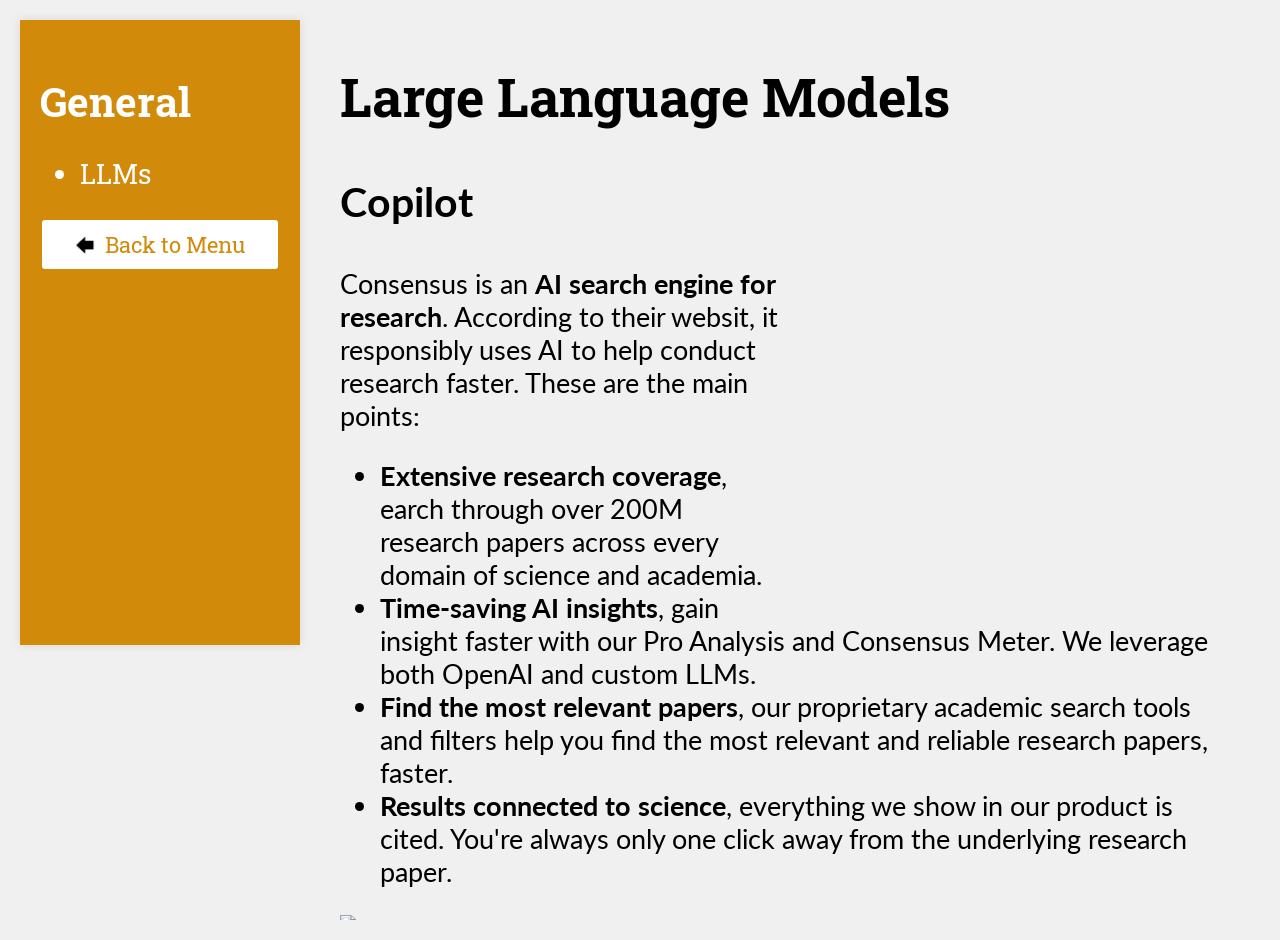
==== AI Toolkit in STEM/general.html @ c7599768 "Add files via upload" ====
<!DOCTYPE html>
<html lang="en">
<head>
    <meta charset="UTF-8">
    <meta name="viewport" content="width=device-width, initial-scale=1.0">
    <title>Research Assistants</title>
    <link href="https://fonts.googleapis.com/css2?family=Lato:wght@400;700&family=Roboto+Slab:wght@400;700&display=swap" rel="stylesheet">
    <style>
        body {
            font-family: 'Lato', sans-serif;
            font-size: 1.7em;
            display: flex;
            flex-direction: row;
            justify-content: flex-start;
            align-items: flex-start;
            height: 100vh;
            background-color: #f0f0f0;
            margin: 0;
            padding: 20px;
        }
        h1 {
            font-family: 'Roboto Slab', serif;
            font-size: 3em;
            margin-bottom: 20px;
            text-align: center;
            width: 100%;
        }
        .sidebar {
            width: 240px;
            background-color: #D18A09; /* Match the color of the hexagon */
            padding: 20px;
            box-shadow: 0 0 10px rgba(0,0,0,0.1);
            position: fixed;
            height: 65%;
            overflow-y: auto;
        }
        .sidebar h2 {
            font-family: 'Roboto Slab', serif;
            font-size: 1.5em;
            margin-bottom: 20px;
            color: white;
        }
        .sidebar ul {
            color: white;
            padding-left: 40px;
        }
        .sidebar ul li {
            margin-bottom: 10px;
        }
        .sidebar ul li a {
            font-family: 'Roboto Slab', serif;
            color: white;
            text-decoration: none;
            cursor: pointer;
        }
        .sidebar ul li a:hover {
            text-decoration: underline;
        }
        .content {
            margin-left: 300px; /* Space for the sidebar */
            padding: 20px;
            width: calc(100% - 240px);
            overflow-y: auto;
            height: calc(100vh - 40px);
        }
        .content h2 {
            font-family: 'Roboto Slab', serif;
            font-size: 2em;
            margin-top: 20px;
        }
        .content h3 {
            font-size: 1.5em;
            margin-top: 15px;
        }
        /* Style for the video container */
        .video-container {
            float: right;
            width: 45%;
            margin-left: 50px;
        }
        /* Style for the image container */
        .image-container {
            float: left;
            width: 45%;
            margin-right: 50px;
        }
        /* Clear floats after the containers */
        .clearfix::after {
            content: "";
            clear: both;
            display: table;
        }
		/* Style for the back button */
        .back-button {
            display: flex;
            align-items: center;
            justify-content: center;
            background-color: #ffffff;
            color: #D18A09;
            border: 2px solid #D18A09;
            border-radius: 5px;
            padding: 10px;
            text-decoration: none;
            font-family: 'Roboto Slab', serif;
            font-size: 0.8em;
            margin-top: 20px;
            cursor: pointer;
        }
        .back-button:hover {
            background-color: #D18A09;
            color: #ffffff;
        }
        .back-button img {
            margin-right: 10px;
        }
    </style>
</head>
<body>
    <div class="sidebar">
        <h2>General</h2>
        <ul>
            <li><a href="#LLMs">LLMs</a></li>
        </ul>
		<!-- Back button with icon -->
        <a href="menu.html" class="back-button">
            <img src="back_button.png" alt="back" width="20" height="20">
            Back to Menu
        </a>
    </div>
    <div class="content">
        <h2 id="search-engines">Large Language Models</h2>
        <h3>Copilot</h3>
        <div class="clearfix">
            <!-- Container for the YouTube video link -->
            <div class="video-container">
                <iframe width="600" height="350" src="https://www.youtube.com/embed/I8VC6R7-J6M?si=D0q6HdOFgg9ZQ0XY" title="YouTube video player" frameborder="0" allow="accelerometer; autoplay; clipboard-write; encrypted-media; gyroscope; picture-in-picture; web-share" referrerpolicy="strict-origin-when-cross-origin" allowfullscreen></iframe>
            </div>
            <!-- Text content that wraps around the containers -->
            <p>Consensus is an <strong>AI search engine for research</strong>. According to their websit, it responsibly uses AI to help conduct research faster. These are the main points: </p>
			<div>
				<ul>
        			<li><strong>Extensive research coverage</strong>, earch through over 200M research papers across every domain of science and academia.</li>
        			<li><strong>Time-saving AI insights</strong>, gain insight faster with our Pro Analysis and Consensus Meter. We leverage both OpenAI and custom LLMs.</li>
        			<li><strong>Find the most relevant papers</strong>, our proprietary academic search tools and filters help you find the most relevant and reliable research papers, faster. </li>
					<li> <strong> Results connected to science</strong>, everything we show in our product is cited. You're always only one click away from the underlying research paper.</li>
    			</ul>
			</div>
			<!-- Container for the image -->
            <div class="image-container">
                <img src="/images/consensus_example1.png" alt="consensus output" style="width:100%;">
            </div>
			<p>This is an example of the of outputs of the AI tool. The search inquries about the effect of exercise and cognition and the AI generates a synthesis of the research on the topic (proprietary LLM) with an bar visualising the consesus on the question and a conclusion at the end. It also suggests related questions and the results provide a list of the peer-reviewed articles and sources that are used to provide the information. They have tags such as "Meta Analysis" or "Very Rigorous Journal" to help the reader filter through the research papers on the topic.</p>
			<div>
				<h4>
					Additional Info
				</h4>
				<div>
					<ul>
						<li><a href="https://consensus.app">Consensus Website</a></li>
						<li>For more information contact: example@mmu.ac.uk</li>
					</ul>
				</div>
			</div>
      </div>
        <h3>Chat-GPT</h3>
        <p>Lorem ipsum dolor sit amet, consectetur adipiscing elit. Sed do eiusmod tempor incididunt ut labore et dolore magna aliqua. Ut enim ad minim veniam, quis nostrud exercitation ullamco laboris nisi ut aliquip ex ea commodo consequat. Duis aute irure dolor in reprehenderit in voluptate velit esse cillum dolore eu fugiat nulla pariatur. Excepteur sint occaecat cupidatat non proident, sunt in culpa qui officia deserunt mollit anim id est laborum.</p>
        <h3>Claude</h3>
        <p>Lorem ipsum dolor sit amet, consectetur adipiscing elit. Sed do eiusmod tempor incididunt ut labore et dolore magna aliqua. Ut enim ad minim veniam, quis nostrud exercitation ullamco laboris nisi ut aliquip ex ea commodo consequat. Duis aute irure dolor in reprehenderit in voluptate velit esse cillum dolore eu fugiat nulla pariatur. Excepteur sint occaecat cupidatat non proident, sunt in culpa qui officia deserunt mollit anim id est laborum.</p>
        <h3>Gemini</h3>
        <p>Lorem ipsum dolor sit amet, consectetur adipiscing elit. Sed do eiusmod tempor incididunt ut labore et dolore magna aliqua. Ut enim ad minim veniam, quis nostrud exercitation ullamco laboris nisi ut aliquip ex ea commodo consequat. Duis aute irure dolor in reprehenderit in voluptate velit esse cillum dolore eu fugiat nulla pariatur. Excepteur sint occaecat cupidatat non proident, sunt in culpa qui officia deserunt mollit anim id est laborum.</p>
    </div>
</body>
</html>
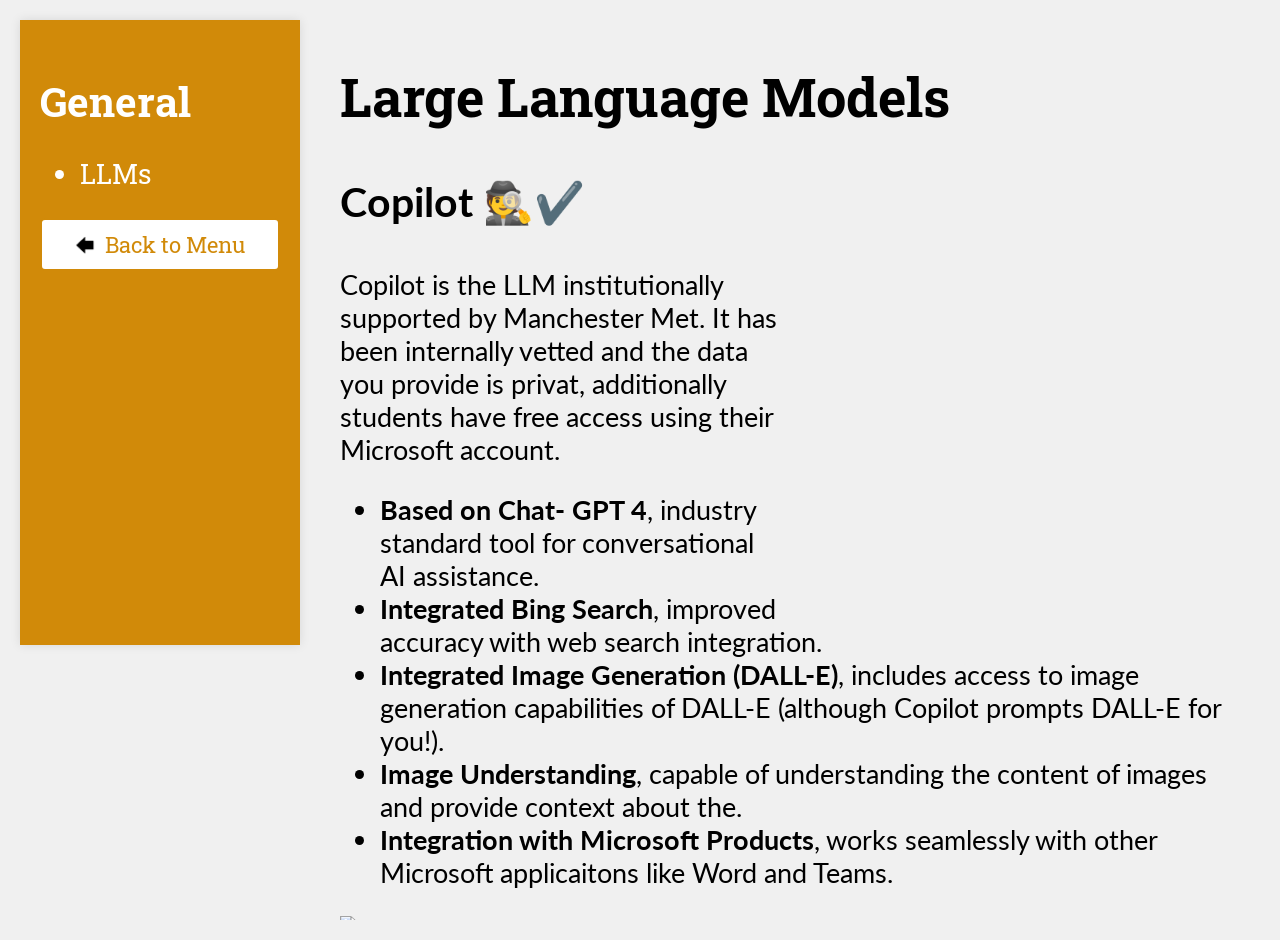
==== commit 2a27d0f3: "Update general.html" ====
--- a/AI Toolkit in STEM/general.html
+++ b/AI Toolkit in STEM/general.html
@@ -129,35 +129,38 @@
     </div>
     <div class="content">
         <h2 id="search-engines">Large Language Models</h2>
-        <h3>Copilot</h3>
+        <h3>Copilot <span class="icon">🕵️✔️</span></h3>
         <div class="clearfix">
             <!-- Container for the YouTube video link -->
             <div class="video-container">
-                <iframe width="600" height="350" src="https://www.youtube.com/embed/I8VC6R7-J6M?si=D0q6HdOFgg9ZQ0XY" title="YouTube video player" frameborder="0" allow="accelerometer; autoplay; clipboard-write; encrypted-media; gyroscope; picture-in-picture; web-share" referrerpolicy="strict-origin-when-cross-origin" allowfullscreen></iframe>
+                <iframe width="600" height="350" src="https://www.youtube.com/embed/zqH-HtQbaeU?si=abTDzqmUIDOjoDF9" title="YouTube video player" frameborder="0" allow="accelerometer; autoplay; clipboard-write; encrypted-media; gyroscope; picture-in-picture; web-share" referrerpolicy="strict-origin-when-cross-origin" allowfullscreen></iframe>
             </div>
             <!-- Text content that wraps around the containers -->
-            <p>Consensus is an <strong>AI search engine for research</strong>. According to their websit, it responsibly uses AI to help conduct research faster. These are the main points: </p>
+            <p>Copilot is the LLM institutionally supported by Manchester Met. It has been internally vetted and the data you provide is privat, additionally students have free access using their Microsoft account.&nbsp; &nbsp; </p>
 			<div>
 				<ul>
-        			<li><strong>Extensive research coverage</strong>, earch through over 200M research papers across every domain of science and academia.</li>
-        			<li><strong>Time-saving AI insights</strong>, gain insight faster with our Pro Analysis and Consensus Meter. We leverage both OpenAI and custom LLMs.</li>
-        			<li><strong>Find the most relevant papers</strong>, our proprietary academic search tools and filters help you find the most relevant and reliable research papers, faster. </li>
-					<li> <strong> Results connected to science</strong>, everything we show in our product is cited. You're always only one click away from the underlying research paper.</li>
-    			</ul>
-			</div>
+        			<li><strong>Based on Chat- GPT 4</strong>, industry standard tool for conversational AI assistance.</li>
+        			<li><strong>Integrated Bing Search</strong>, improved accuracy with web search integration.</li>
+        			<li><strong>Integrated Image Generation (DALL-E)</strong>, includes access to image generation capabilities of DALL-E (although Copilot prompts DALL-E for you!). </li>
+					<li> <strong> Image Understanding</strong>, capable of understanding the content of images and provide context about the.</li>
+					<li> <strong> Integration with Microsoft Products</strong>, works seamlessly with other Microsoft applicaitons like Word and Teams.</li>
+   			  </ul>
+		  </div>
 			<!-- Container for the image -->
             <div class="image-container">
                 <img src="/images/consensus_example1.png" alt="consensus output" style="width:100%;">
             </div>
-			<p>This is an example of the of outputs of the AI tool. The search inquries about the effect of exercise and cognition and the AI generates a synthesis of the research on the topic (proprietary LLM) with an bar visualising the consesus on the question and a conclusion at the end. It also suggests related questions and the results provide a list of the peer-reviewed articles and sources that are used to provide the information. They have tags such as "Meta Analysis" or "Very Rigorous Journal" to help the reader filter through the research papers on the topic.</p>
+			<p>Most computers with Windows 11 have Copilot included, you can also access using the Edge browser (to- right corner) or any browser by typing the web address (below). The image helps understand the interface and how to interact with Copilot. There are numerous resources centred around the effective use of generative AI tools, particularly LLMs. A link to the Rise study pack is included below and a brief overview of Prompt Engineering (the methodology to get reliable and consistent outputs) are included to get you started. The use of AI in Higher Education is a vast topic and we encourage you to engage with it all aspects of it, not just the effective use of LLMs. Ethical considerations and critical evaluation are key aspects of using any AI tool.&nbsp; &nbsp; &nbsp; &nbsp;</p>
 			<div>
 				<h4>
 					Additional Info
 				</h4>
 				<div>
 					<ul>
-						<li><a href="https://consensus.app">Consensus Website</a></li>
-						<li>For more information contact: example@mmu.ac.uk</li>
+						<li><a href="https://copilot.microsoft.com/chats/9JbjZhaXxMiZX2Ah8VwhR">Copilot Website</a></li>
+						<li> <a href="https://rise.mmu.ac.uk/courses/ai-literacy/">Rise AI Literacy Pack</a> from Manchester Metropolitan University </li>
+						<li> Prompt Engineering Workshops&nbsp; </li>
+						<li>For more information contact: r.ochoa.cabrero@mmu.ac.uk</li>
 					</ul>
 				</div>
 			</div>
@@ -170,4 +173,4 @@
         <p>Lorem ipsum dolor sit amet, consectetur adipiscing elit. Sed do eiusmod tempor incididunt ut labore et dolore magna aliqua. Ut enim ad minim veniam, quis nostrud exercitation ullamco laboris nisi ut aliquip ex ea commodo consequat. Duis aute irure dolor in reprehenderit in voluptate velit esse cillum dolore eu fugiat nulla pariatur. Excepteur sint occaecat cupidatat non proident, sunt in culpa qui officia deserunt mollit anim id est laborum.</p>
     </div>
 </body>
-</html>+</html>
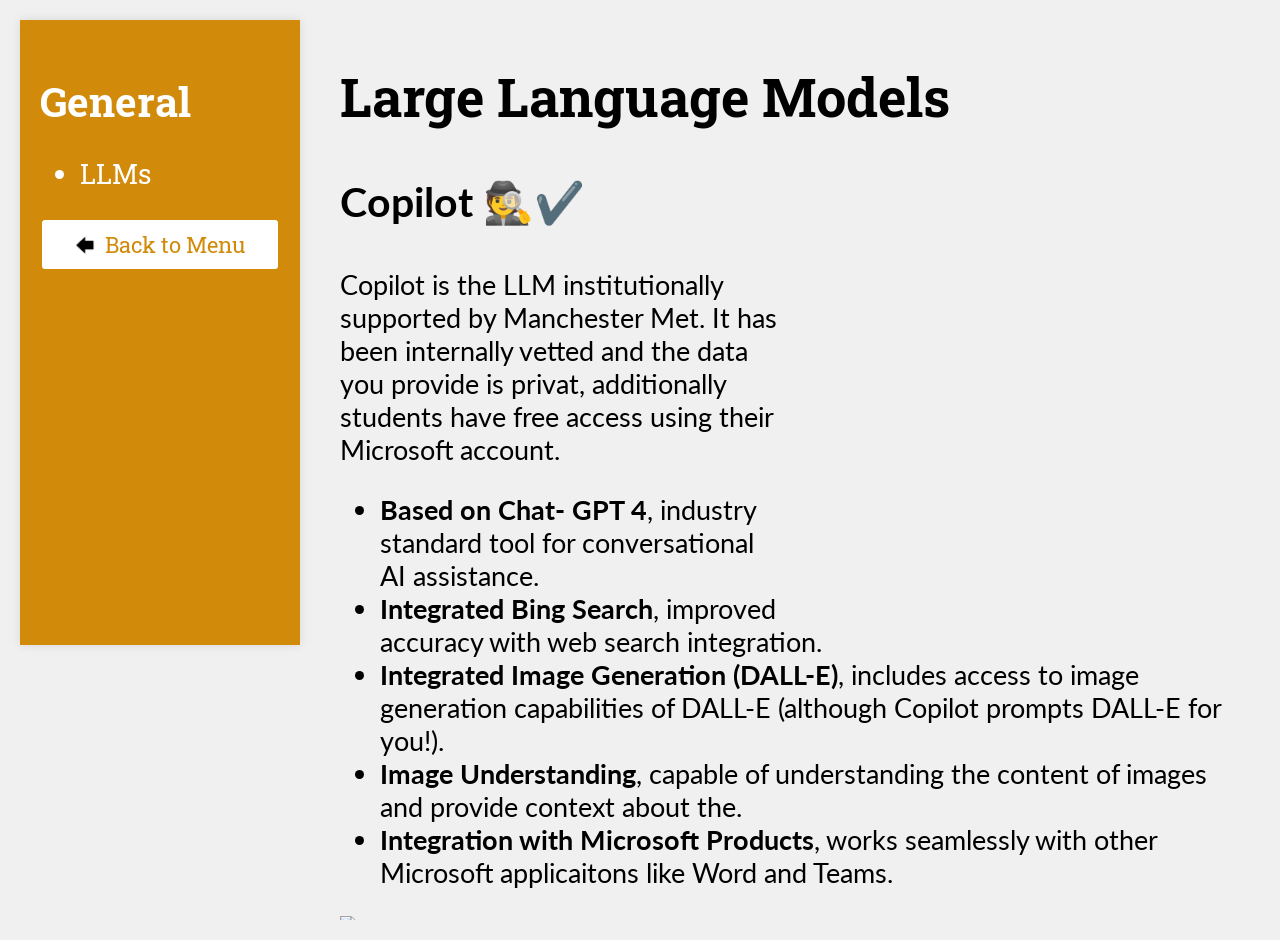
==== commit fbcfa32a: "Update general.html" ====
--- a/AI Toolkit in STEM/general.html
+++ b/AI Toolkit in STEM/general.html
@@ -148,7 +148,7 @@
 		  </div>
 			<!-- Container for the image -->
             <div class="image-container">
-                <img src="/images/consensus_example1.png" alt="consensus output" style="width:100%;">
+                <img src="/images/copilot_interface.png" alt="consensus output" style="width:100%;">
             </div>
 			<p>Most computers with Windows 11 have Copilot included, you can also access using the Edge browser (to- right corner) or any browser by typing the web address (below). The image helps understand the interface and how to interact with Copilot. There are numerous resources centred around the effective use of generative AI tools, particularly LLMs. A link to the Rise study pack is included below and a brief overview of Prompt Engineering (the methodology to get reliable and consistent outputs) are included to get you started. The use of AI in Higher Education is a vast topic and we encourage you to engage with it all aspects of it, not just the effective use of LLMs. Ethical considerations and critical evaluation are key aspects of using any AI tool.&nbsp; &nbsp; &nbsp; &nbsp;</p>
 			<div>
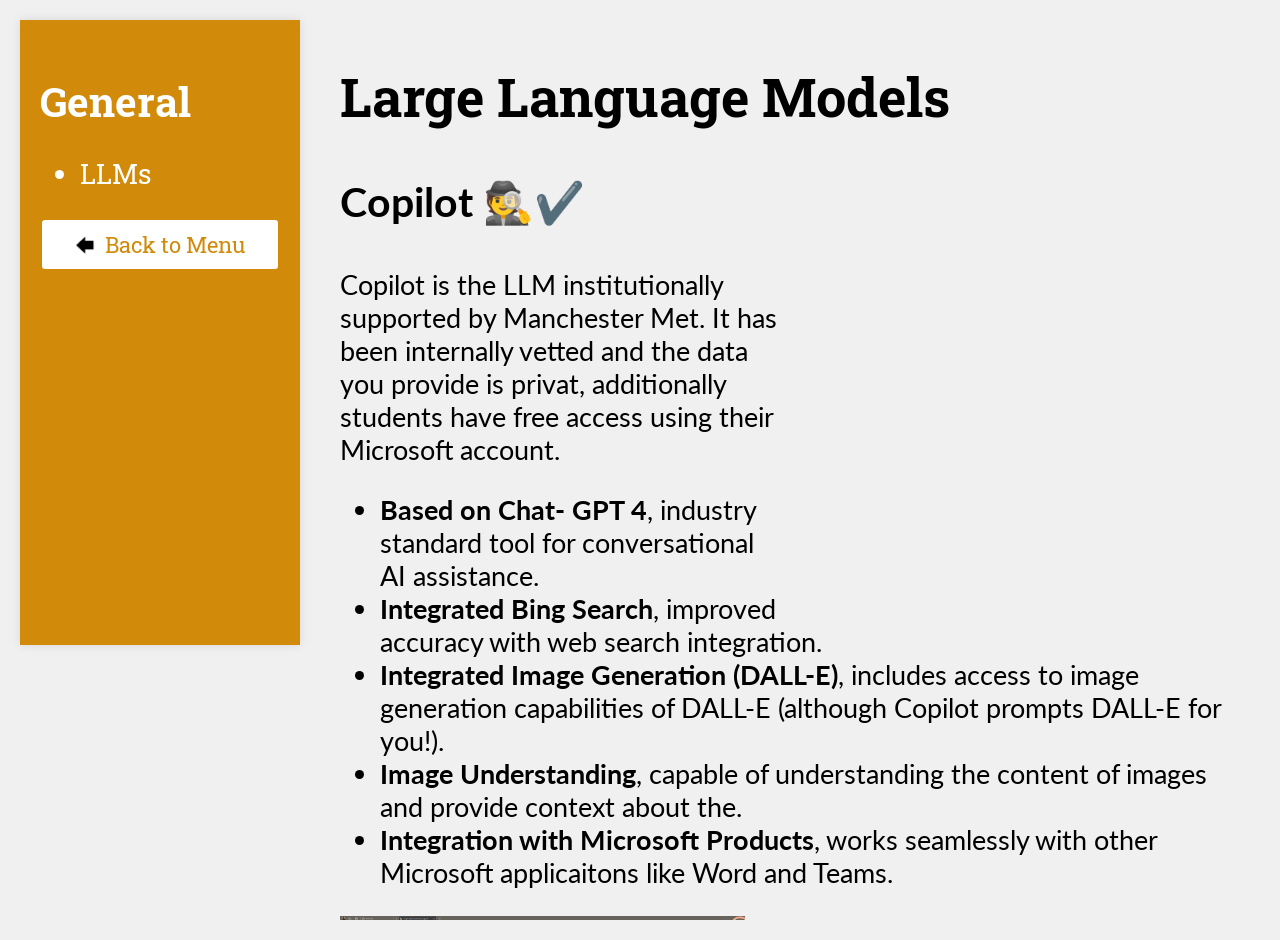
==== commit 5d0556a8: "Update general.html" ====
--- a/AI Toolkit in STEM/general.html
+++ b/AI Toolkit in STEM/general.html
@@ -148,7 +148,7 @@
 		  </div>
 			<!-- Container for the image -->
             <div class="image-container">
-                <img src="/images/copilot_interface.png" alt="consensus output" style="width:100%;">
+                <img src="copilot_interface.png" alt="consensus output" style="width:100%;">
             </div>
 			<p>Most computers with Windows 11 have Copilot included, you can also access using the Edge browser (to- right corner) or any browser by typing the web address (below). The image helps understand the interface and how to interact with Copilot. There are numerous resources centred around the effective use of generative AI tools, particularly LLMs. A link to the Rise study pack is included below and a brief overview of Prompt Engineering (the methodology to get reliable and consistent outputs) are included to get you started. The use of AI in Higher Education is a vast topic and we encourage you to engage with it all aspects of it, not just the effective use of LLMs. Ethical considerations and critical evaluation are key aspects of using any AI tool.&nbsp; &nbsp; &nbsp; &nbsp;</p>
 			<div>
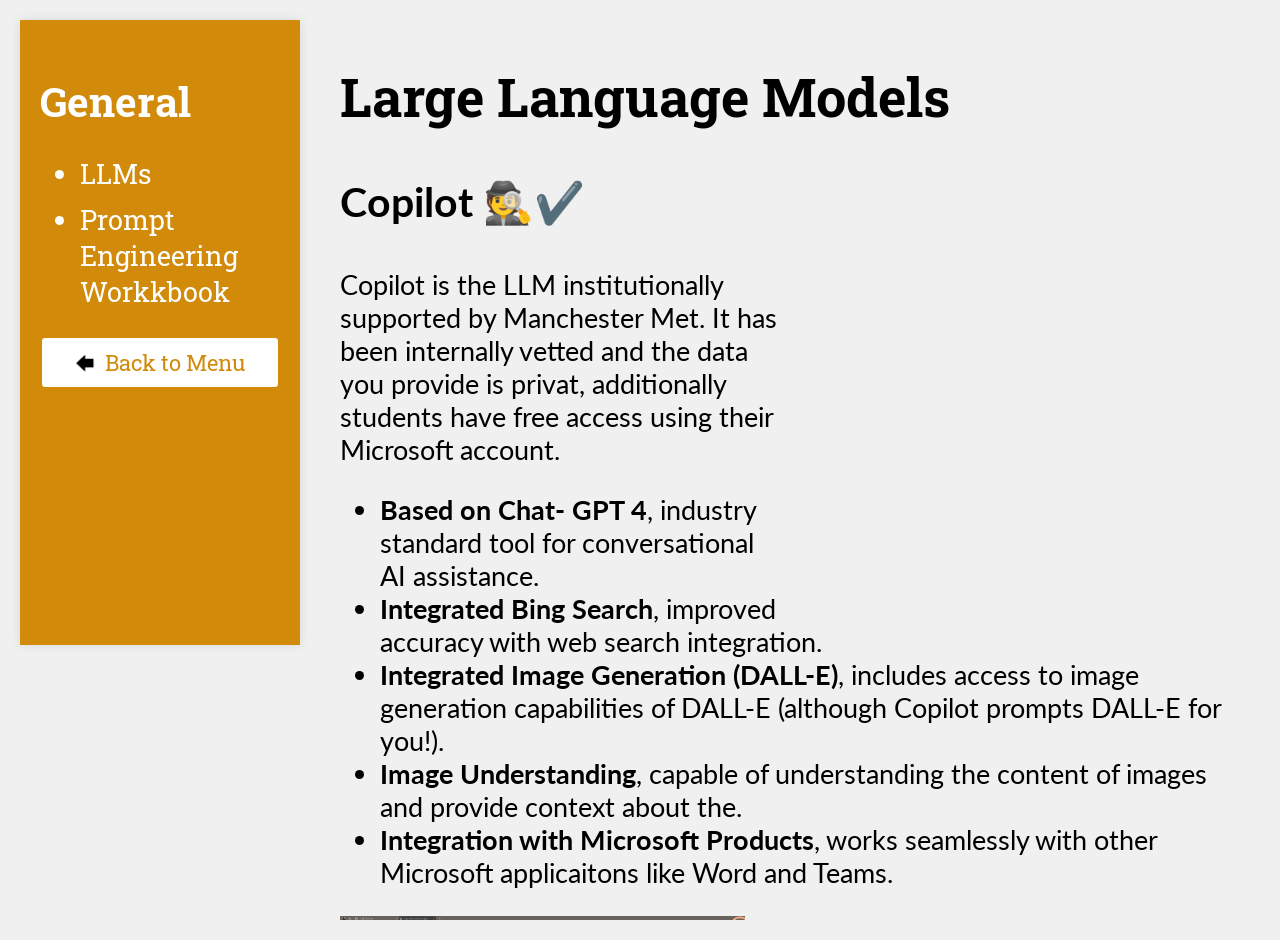
==== commit 0f473d9c: "Update general.html" ====
--- a/AI Toolkit in STEM/general.html
+++ b/AI Toolkit in STEM/general.html
@@ -120,6 +120,7 @@
         <h2>General</h2>
         <ul>
             <li><a href="#LLMs">LLMs</a></li>
+	    <li><a href="prompt_engineering.html">Prompt Engineering Workkbook</a></li>
         </ul>
 		<!-- Back button with icon -->
         <a href="menu.html" class="back-button">
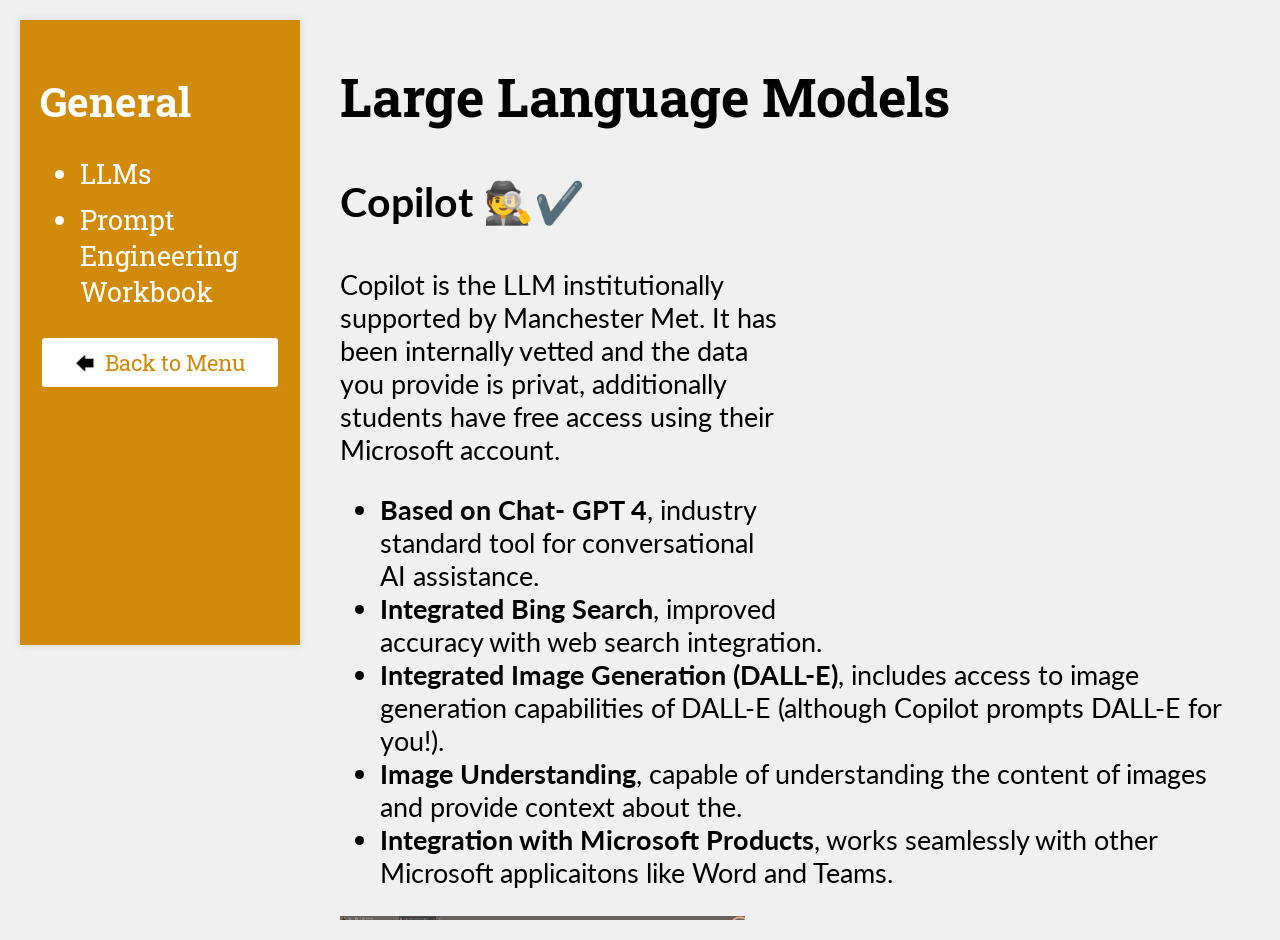
==== commit c2cf6f40: "Update general.html" ====
--- a/AI Toolkit in STEM/general.html
+++ b/AI Toolkit in STEM/general.html
@@ -120,7 +120,7 @@
         <h2>General</h2>
         <ul>
             <li><a href="#LLMs">LLMs</a></li>
-	    <li><a href="prompt_engineering.html">Prompt Engineering Workkbook</a></li>
+	    <li><a href="prompt_engineering.html">Prompt Engineering Workbook</a></li>
         </ul>
 		<!-- Back button with icon -->
         <a href="menu.html" class="back-button">
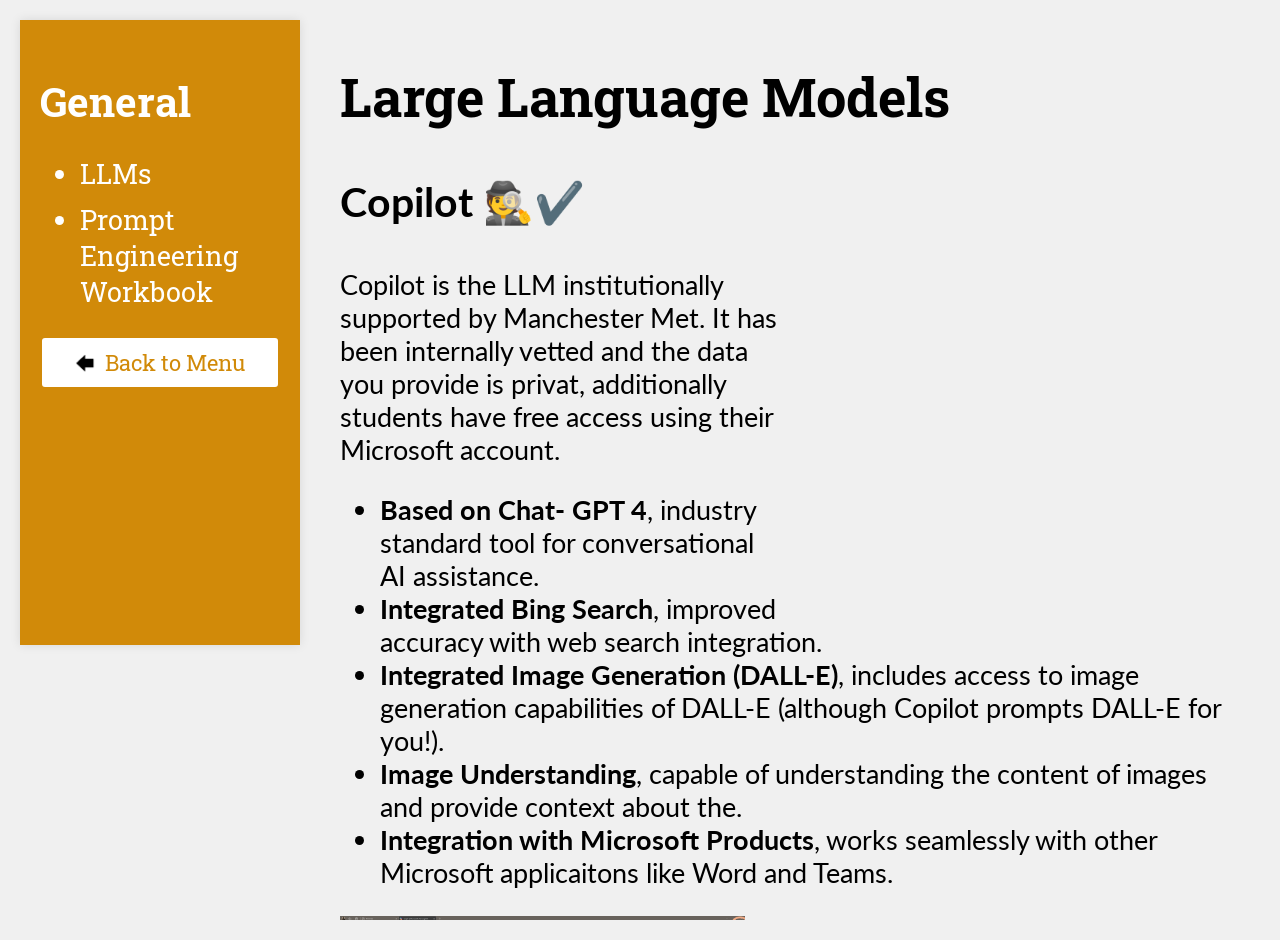
==== commit 0b3c0c22: "Update general.html" ====
--- a/AI Toolkit in STEM/general.html
+++ b/AI Toolkit in STEM/general.html
@@ -3,7 +3,7 @@
 <head>
     <meta charset="UTF-8">
     <meta name="viewport" content="width=device-width, initial-scale=1.0">
-    <title>Research Assistants</title>
+    <title>General</title>
     <link href="https://fonts.googleapis.com/css2?family=Lato:wght@400;700&family=Roboto+Slab:wght@400;700&display=swap" rel="stylesheet">
     <style>
         body {
@@ -160,7 +160,7 @@
 					<ul>
 						<li><a href="https://copilot.microsoft.com/chats/9JbjZhaXxMiZX2Ah8VwhR">Copilot Website</a></li>
 						<li> <a href="https://rise.mmu.ac.uk/courses/ai-literacy/">Rise AI Literacy Pack</a> from Manchester Metropolitan University </li>
-						<li> Prompt Engineering Workshops&nbsp; </li>
+						<li> <a href="prompt_engineering.html">Prompt Engineering Workbook</a></li>
 						<li>For more information contact: r.ochoa.cabrero@mmu.ac.uk</li>
 					</ul>
 				</div>
